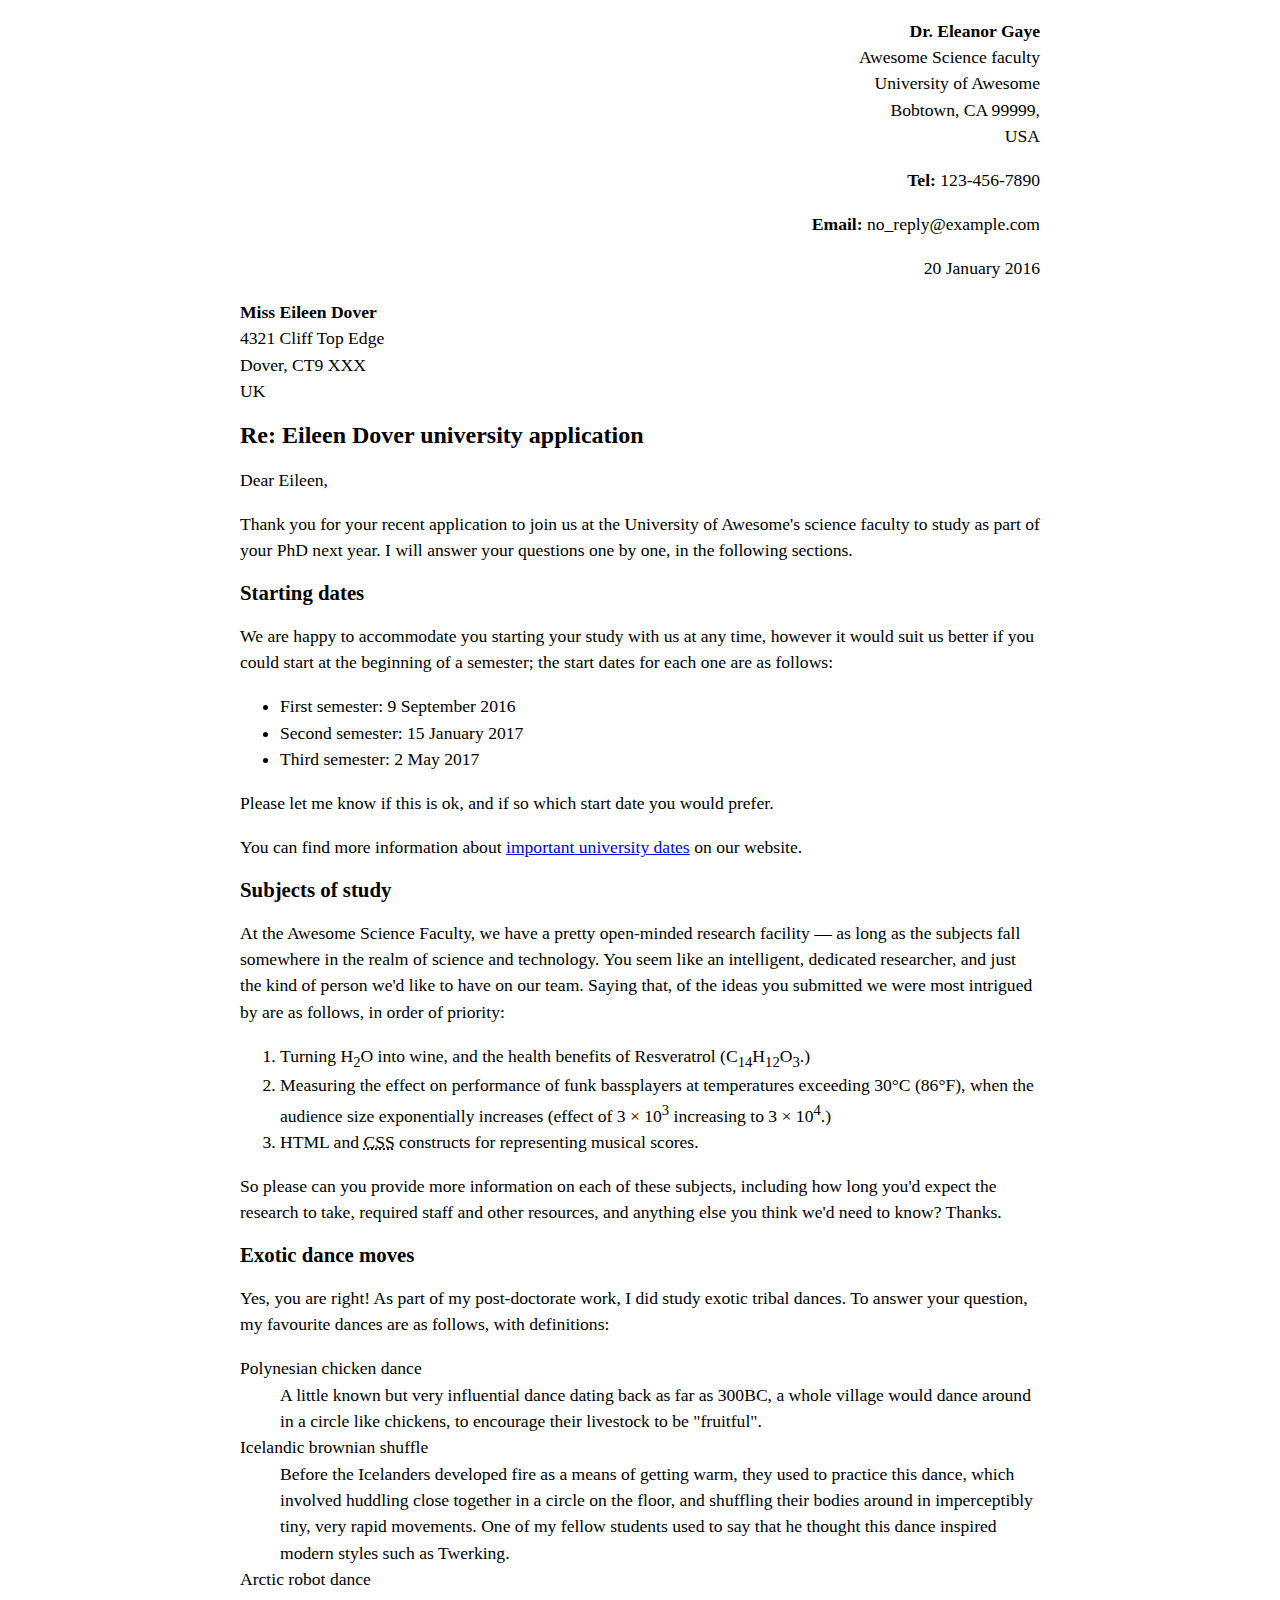
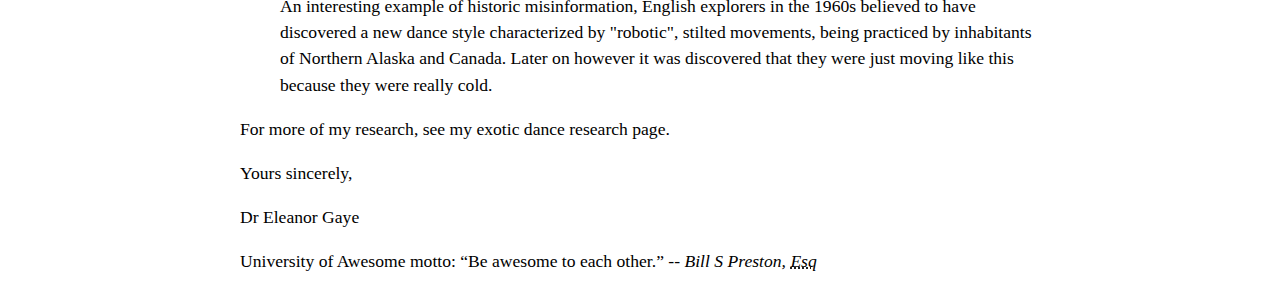
==== letter-markup/index.html @ bb92a76c "created subpage" ====
<!DOCTYPE html>
<html lang="en">
<head>
    <meta charset="UTF-8">
    <meta name="author" content="John Wick">
    <meta name="viewport" content="width=device-width, initial-scale=1.0">
    <title>Awesome science application correspondence</title>
    <style>
        html {
        font-size: 16px;
        }
        body {
        max-width: 800px;
        margin: 0 auto;
        }
        .sender-column {
        text-align: right;
        }
        h1 {
        font-size: 1.5rem;
        }
        h2 {
        font-size: 1.3rem;
        }
        p, ul, ol, dl, address {
        font-size: 1.1rem;
        }
        p, li, dd, dt, address {
        line-height: 1.5;
        }
        address {
        font-style: normal;
        margin: 1rem 0;
        }
        </style>
</head>
<body>
    <address class="sender-column">
        <p>
            <strong>Dr. Eleanor Gaye</strong><br>
            Awesome Science faculty<br>
            University of Awesome<br>
            Bobtown, CA 99999,<br>
            USA
        </p>
        <p><strong>Tel:</strong> 123-456-7890</p>
        <p><strong>Email:</strong> no_reply@example.com</p>
    </address>
    
    <p class="sender-column"><time datetime="2016-01-20">20 January 2016</time></p>
    
    <address>
        <p>
            <strong>Miss Eileen Dover</strong><br>
            4321 Cliff Top Edge<br>
            Dover, CT9 XXX<br>
            UK
        </p>
    </address>
    
    
   <h1> Re: Eileen Dover university application</h1>
    
    <p>Dear Eileen,</p>
    
    <p>Thank you for your recent application to join us at the University of Awesome's science faculty to study as part of your PhD next year. I will answer your questions one by one, in the following sections.</p>
    
    <h2>Starting dates</h2>
    
    <p>We are happy to accommodate you starting your study with us at any time, however it would suit us better if you could start at the beginning of a semester; the start dates for each one are as follows:</p>
    
    <ul>
        <li>First semester: <time datetime="2016-09-09">9 September 2016</time></li>
        <li>Second semester: 15 January 2017</li>
        <li>Third semester: 2 May 2017</li>
    </ul>
    
    <p>Please let me know if this is ok, and if so which start date you would prefer.</p>
    
    <p>You can find more information about <a href="http://example.com" title="University Academic Calendar">important university dates</a> on our website.</p>
    
    
    <h2>Subjects of study</h2>
    
    <p>At the Awesome Science Faculty, we have a pretty open-minded research facility — as long as the subjects fall somewhere in the realm of science and technology. You seem like an intelligent, dedicated researcher, and just the kind of person we'd like to have on our team. Saying that, of the ideas you submitted we were most intrigued by are as follows, in order of priority:</p>
    
    <ol>
        <li>Turning H<sub>2</sub>O into wine, and the health benefits of Resveratrol (C<sub>14</sub>H<sub>12</sub>O<sub>3</sub>.)</li>
        <li>Measuring the effect on performance of funk bassplayers at temperatures exceeding 30°C (86°F), when the audience size exponentially increases (effect of 3 × 10<sup>3</sup> increasing to 3 × 10<sup>4</sup>.)</li>
        <li>HTML and <abbr title="Cascading Style Sheets">CSS</abbr> constructs for representing musical scores.</li>
    </ol>
    
    <p>So please can you provide more information on each of these subjects, including how long you'd expect the research to take, required staff and other resources, and anything else you think we'd need to know? Thanks.</p>
    
    
    <h2>Exotic dance moves</h2>
    
   <p> Yes, you are right! As part of my post-doctorate work, I did study exotic tribal dances. To answer your question, my favourite dances are as follows, with definitions:</p>
    
   <dl>
        <dt>Polynesian chicken dance</dt>
        <dd>A little known but very influential dance dating back as far as 300BC, a whole village would dance around in a circle like chickens, to encourage their livestock to be "fruitful".</dd>
        <dt>Icelandic brownian shuffle</dt>
        <dd>Before the Icelanders developed fire as a means of getting warm, they used to practice this dance, which involved huddling close together in a circle on the floor, and shuffling their bodies around in imperceptibly tiny, very rapid movements. One of my fellow students used to say that he thought this dance inspired modern styles such as Twerking.</dd>
       <dt> Arctic robot dance</dt>
        <dd>An interesting example of historic misinformation, English explorers in the 1960s believed to have discovered a new dance style characterized by "robotic", stilted movements, being practiced by inhabitants of Northern Alaska and Canada. Later on however it was discovered that they were just moving like this because they were really cold.</dd>
   </dl>
    
   <p>For more of my research, see my exotic dance research page.</p> 
    
    <p>Yours sincerely,</p>
    <p>Dr Eleanor Gaye</p>
    
    <p>University of Awesome motto: <q>Be awesome to each other.</q> -- <cite>Bill S Preston, <abbr title="Esquire">Esq</abbr></cite></p>  
</body>
</html>
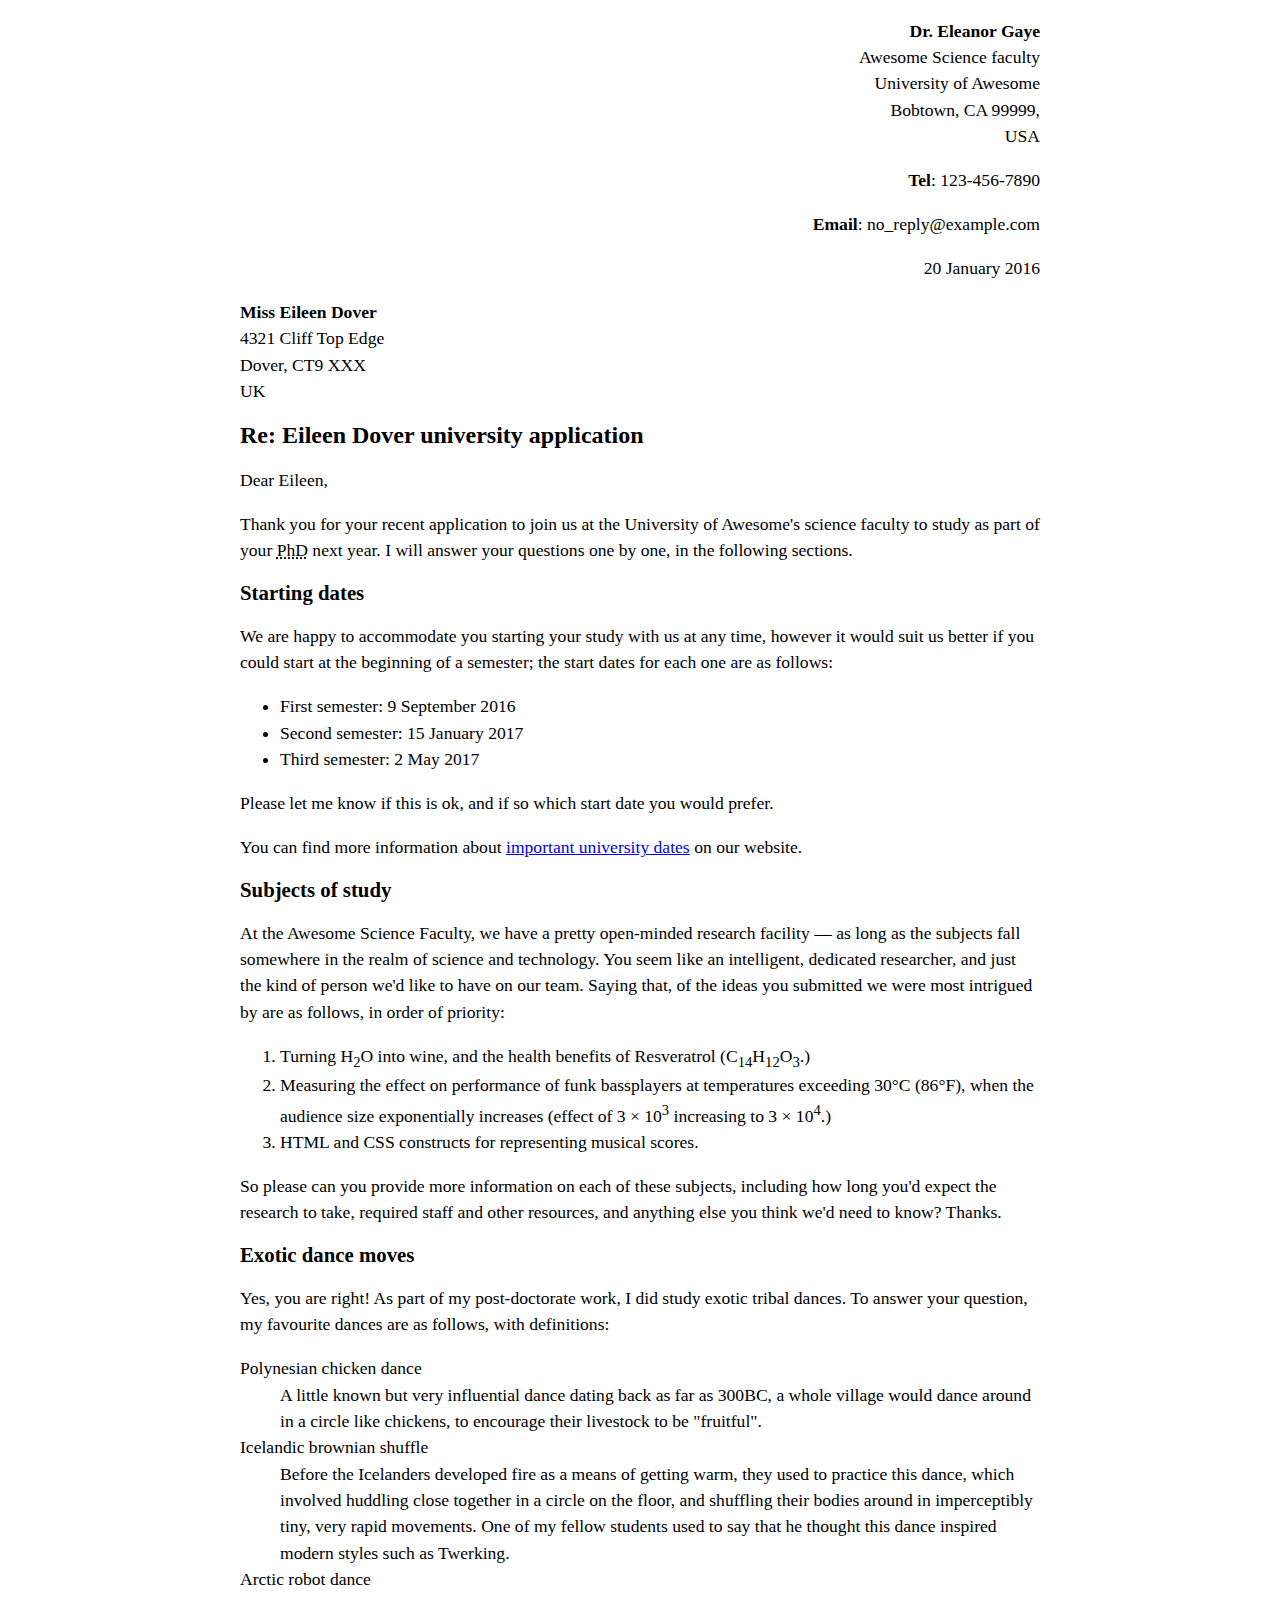
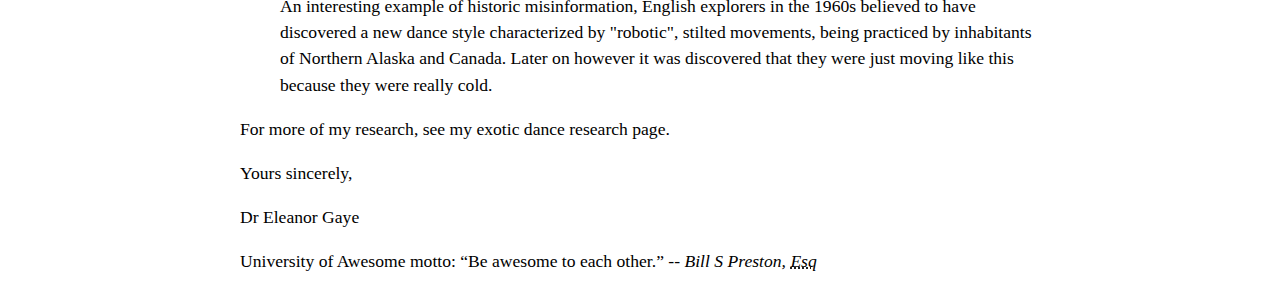
==== commit 1d83614e: "Update for fall" ====
--- a/letter-markup/index.html
+++ b/letter-markup/index.html
@@ -1,116 +1,116 @@
 <!DOCTYPE html>
 <html lang="en">
-<head>
-    <meta charset="UTF-8">
-    <meta name="author" content="John Wick">
-    <meta name="viewport" content="width=device-width, initial-scale=1.0">
-    <title>Awesome science application correspondence</title>
-    <style>
-        html {
-        font-size: 16px;
-        }
-        body {
-        max-width: 800px;
-        margin: 0 auto;
-        }
-        .sender-column {
-        text-align: right;
-        }
-        h1 {
-        font-size: 1.5rem;
-        }
-        h2 {
-        font-size: 1.3rem;
-        }
-        p, ul, ol, dl, address {
-        font-size: 1.1rem;
-        }
-        p, li, dd, dt, address {
-        line-height: 1.5;
-        }
-        address {
-        font-style: normal;
-        margin: 1rem 0;
-        }
-        </style>
-</head>
-<body>
-    <address class="sender-column">
-        <p>
-            <strong>Dr. Eleanor Gaye</strong><br>
-            Awesome Science faculty<br>
-            University of Awesome<br>
-            Bobtown, CA 99999,<br>
-            USA
-        </p>
-        <p><strong>Tel:</strong> 123-456-7890</p>
-        <p><strong>Email:</strong> no_reply@example.com</p>
-    </address>
-    
-    <p class="sender-column"><time datetime="2016-01-20">20 January 2016</time></p>
-    
-    <address>
-        <p>
-            <strong>Miss Eileen Dover</strong><br>
-            4321 Cliff Top Edge<br>
-            Dover, CT9 XXX<br>
-            UK
-        </p>
-    </address>
-    
-    
-   <h1> Re: Eileen Dover university application</h1>
-    
-    <p>Dear Eileen,</p>
-    
-    <p>Thank you for your recent application to join us at the University of Awesome's science faculty to study as part of your PhD next year. I will answer your questions one by one, in the following sections.</p>
-    
-    <h2>Starting dates</h2>
-    
-    <p>We are happy to accommodate you starting your study with us at any time, however it would suit us better if you could start at the beginning of a semester; the start dates for each one are as follows:</p>
-    
-    <ul>
-        <li>First semester: <time datetime="2016-09-09">9 September 2016</time></li>
-        <li>Second semester: 15 January 2017</li>
-        <li>Third semester: 2 May 2017</li>
-    </ul>
-    
-    <p>Please let me know if this is ok, and if so which start date you would prefer.</p>
-    
-    <p>You can find more information about <a href="http://example.com" title="University Academic Calendar">important university dates</a> on our website.</p>
-    
-    
-    <h2>Subjects of study</h2>
-    
-    <p>At the Awesome Science Faculty, we have a pretty open-minded research facility — as long as the subjects fall somewhere in the realm of science and technology. You seem like an intelligent, dedicated researcher, and just the kind of person we'd like to have on our team. Saying that, of the ideas you submitted we were most intrigued by are as follows, in order of priority:</p>
-    
-    <ol>
-        <li>Turning H<sub>2</sub>O into wine, and the health benefits of Resveratrol (C<sub>14</sub>H<sub>12</sub>O<sub>3</sub>.)</li>
-        <li>Measuring the effect on performance of funk bassplayers at temperatures exceeding 30°C (86°F), when the audience size exponentially increases (effect of 3 × 10<sup>3</sup> increasing to 3 × 10<sup>4</sup>.)</li>
-        <li>HTML and <abbr title="Cascading Style Sheets">CSS</abbr> constructs for representing musical scores.</li>
-    </ol>
-    
-    <p>So please can you provide more information on each of these subjects, including how long you'd expect the research to take, required staff and other resources, and anything else you think we'd need to know? Thanks.</p>
-    
-    
-    <h2>Exotic dance moves</h2>
-    
-   <p> Yes, you are right! As part of my post-doctorate work, I did study exotic tribal dances. To answer your question, my favourite dances are as follows, with definitions:</p>
-    
-   <dl>
-        <dt>Polynesian chicken dance</dt>
-        <dd>A little known but very influential dance dating back as far as 300BC, a whole village would dance around in a circle like chickens, to encourage their livestock to be "fruitful".</dd>
-        <dt>Icelandic brownian shuffle</dt>
-        <dd>Before the Icelanders developed fire as a means of getting warm, they used to practice this dance, which involved huddling close together in a circle on the floor, and shuffling their bodies around in imperceptibly tiny, very rapid movements. One of my fellow students used to say that he thought this dance inspired modern styles such as Twerking.</dd>
-       <dt> Arctic robot dance</dt>
-        <dd>An interesting example of historic misinformation, English explorers in the 1960s believed to have discovered a new dance style characterized by "robotic", stilted movements, being practiced by inhabitants of Northern Alaska and Canada. Later on however it was discovered that they were just moving like this because they were really cold.</dd>
-   </dl>
-    
-   <p>For more of my research, see my exotic dance research page.</p> 
-    
-    <p>Yours sincerely,</p>
-    <p>Dr Eleanor Gaye</p>
-    
-    <p>University of Awesome motto: <q>Be awesome to each other.</q> -- <cite>Bill S Preston, <abbr title="Esquire">Esq</abbr></cite></p>  
-</body>
+    <head>
+        <meta charset="utf-8">
+        <meta name="viewport" content="width=device-width, initial-scale=1.0">
+        <meta name="author" content="Arya Stark">
+        <title>Awesome science application correspondence</title>
+        <style>
+            html {
+            font-size: 16px;
+            }
+            body {
+            max-width: 800px;
+            margin: 0 auto;
+            }
+            .sender-column {
+            text-align: right;
+            }
+            h1 {
+            font-size: 1.5rem;
+            }
+            h2 {
+            font-size: 1.3rem;
+            }
+            p, ul, ol, dl, address {
+            font-size: 1.1rem;
+            }
+            p, li, dd, dt, address {
+            line-height: 1.5;
+            }
+            address {
+            font-style: normal;
+            margin: 1rem 0;
+            }
+            </style>
+    </head>
+    <body>
+        <address class="sender-column">
+           <p>
+                <strong>Dr. Eleanor Gaye</strong><br>
+                Awesome Science faculty<br>
+                University of Awesome<br>
+                Bobtown, CA 99999,<br>
+                USA
+           </p>
+            <p><strong>Tel</strong>: 123-456-7890<br></p>
+            <p><strong>Email</strong>: no_reply@example.com<br></p>
+        </address>
+            <p class="sender-column"><time datetime="2016-01-20">20 January 2016</time></p>
+        
+
+<address>
+    <p>
+        <strong>Miss Eileen Dover</strong><br>
+        4321 Cliff Top Edge<br>
+        Dover, CT9 XXX<br>
+        UK
+    </p>
+</address>
+
+
+<h1>Re: Eileen Dover university application</h1>
+
+<p>Dear Eileen,</p>
+
+<p>Thank you for your recent application to join us at the University of Awesome's science faculty to study as part of your <abbr title="Philosophy Doctorate">PhD</abbr> next year. I will answer your questions one by one, in the following sections.</p>
+
+<h2>Starting dates</h2>
+
+<p>We are happy to accommodate you starting your study with us at any time, however it would suit us better if you could start at the beginning of a semester; the start dates for each one are as follows:</p>
+
+<ul>
+    <li>First semester: <time datetime="2016-09-09">9 September 2016</time></li>
+    <li>Second semester: 15 January 2017</li>
+    <li>Third semester: 2 May 2017</li>
+</ul>
+
+<p>Please let me know if this is ok, and if so which start date you would prefer.</p>
+
+<p>You can find more information about <a href="http://example.com" title="Academic schedule">important university dates</a> on our website.</p>
+
+
+<h2>Subjects of study</h2>
+
+<p>At the Awesome Science Faculty, we have a pretty open-minded research facility — as long as the subjects fall somewhere in the realm of science and technology. You seem like an intelligent, dedicated researcher, and just the kind of person we'd like to have on our team. Saying that, of the ideas you submitted we were most intrigued by are as follows, in order of priority:</p>
+
+<ol>
+    <li>Turning H<sub>2</sub>O into wine, and the health benefits of Resveratrol (C<sub>14</sub>H<sub>12</sub>O<sub>3</sub>.)</li>
+    <li>Measuring the effect on performance of funk bassplayers at temperatures exceeding 30°C (86°F), when the audience size exponentially increases (effect of 3 × 10<sup>3</sup> increasing to 3 × 10<sup>4</sup>.)</li>
+    <li>HTML and CSS constructs for representing musical scores.</li>
+</ol>
+
+<p>So please can you provide more information on each of these subjects, including how long you'd expect the research to take, required staff and other resources, and anything else you think we'd need to know? Thanks.</p>
+
+
+<h2>Exotic dance moves</h2>
+
+<p>Yes, you are right! As part of my post-doctorate work, I did study exotic tribal dances. To answer your question, my favourite dances are as follows, with definitions:</p>
+
+<dl>
+    <dt>Polynesian chicken dance</dt>
+    <dd>A little known but very influential dance dating back as far as 300BC, a whole village would dance around in a circle like chickens, to encourage their livestock to be "fruitful".</dd>
+    <dt>Icelandic brownian shuffle</dt>
+    <dd>Before the Icelanders developed fire as a means of getting warm, they used to practice this dance, which involved huddling close together in a circle on the floor, and shuffling their bodies around in imperceptibly tiny, very rapid movements. One of my fellow students used to say that he thought this dance inspired modern styles such as Twerking.</dd>
+    <dt>Arctic robot dance</dt>
+    <dd>An interesting example of historic misinformation, English explorers in the 1960s believed to have discovered a new dance style characterized by "robotic", stilted movements, being practiced by inhabitants of Northern Alaska and Canada. Later on however it was discovered that they were just moving like this because they were really cold.</dd>
+</dl>
+
+<p>For more of my research, see my exotic dance research page.</p>
+
+<p>Yours sincerely,</p>
+<p>Dr Eleanor Gaye</p>
+
+<p>University of Awesome motto: <q>Be awesome to each other.</q> -- <cite>Bill S Preston, <abbr title="Esquire">Esq</abbr></cite></p>
+    </body>
 </html>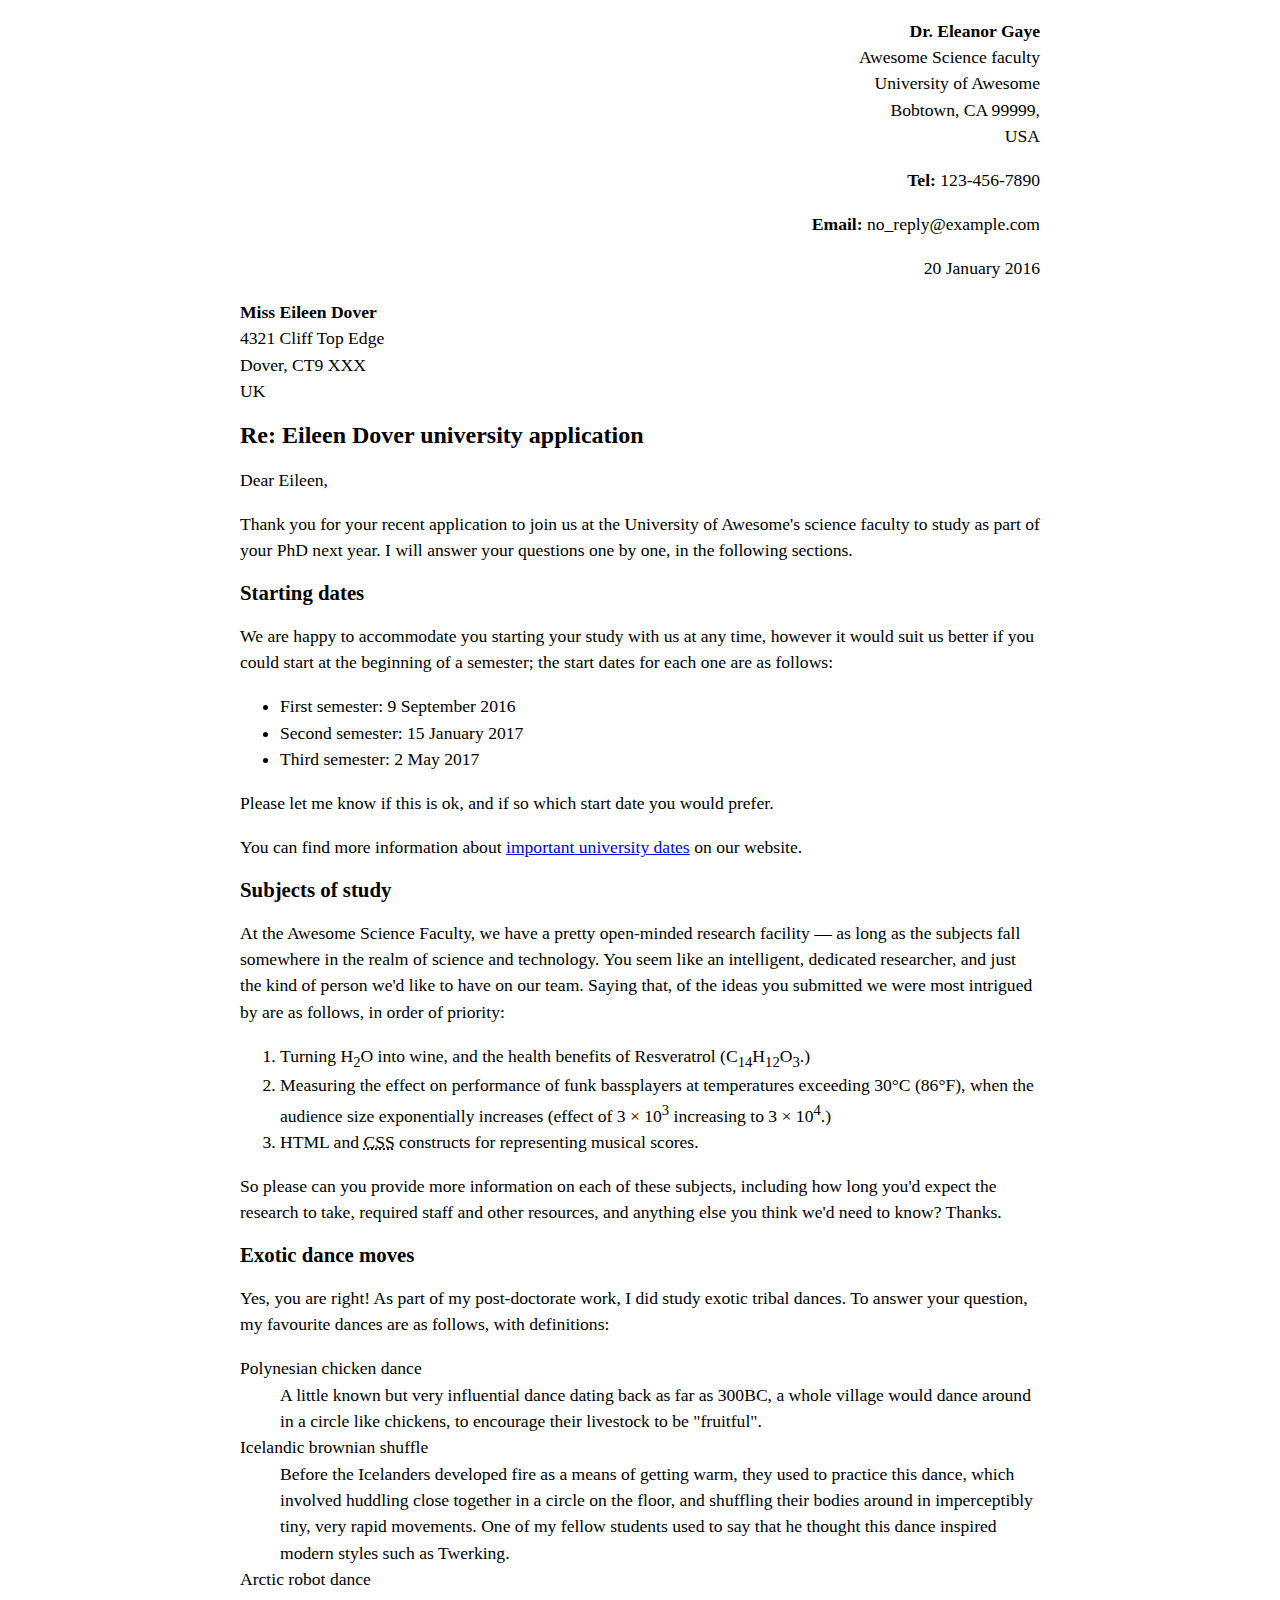
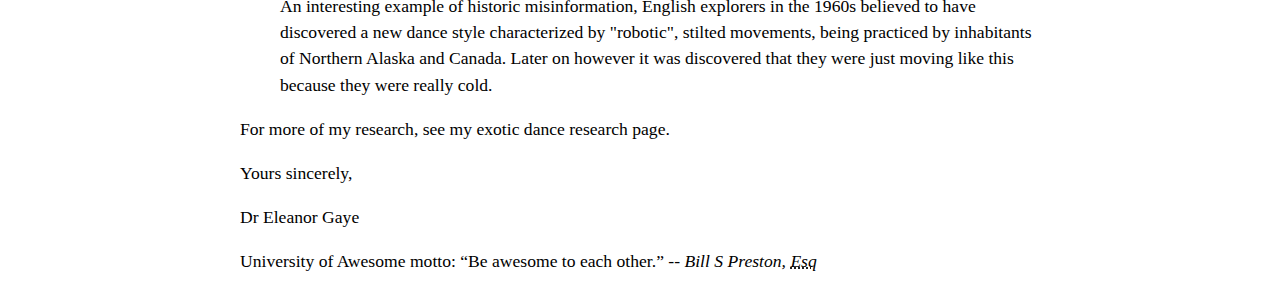
==== commit 21a488cd: "Merge branch 'main' of https://github.com/bjorgee/bjorgee.github.io" ====
--- a/letter-markup/index.html
+++ b/letter-markup/index.html
@@ -1,116 +1,116 @@
 <!DOCTYPE html>
 <html lang="en">
-    <head>
-        <meta charset="utf-8">
-        <meta name="viewport" content="width=device-width, initial-scale=1.0">
-        <meta name="author" content="Arya Stark">
-        <title>Awesome science application correspondence</title>
-        <style>
-            html {
-            font-size: 16px;
-            }
-            body {
-            max-width: 800px;
-            margin: 0 auto;
-            }
-            .sender-column {
-            text-align: right;
-            }
-            h1 {
-            font-size: 1.5rem;
-            }
-            h2 {
-            font-size: 1.3rem;
-            }
-            p, ul, ol, dl, address {
-            font-size: 1.1rem;
-            }
-            p, li, dd, dt, address {
-            line-height: 1.5;
-            }
-            address {
-            font-style: normal;
-            margin: 1rem 0;
-            }
-            </style>
-    </head>
-    <body>
-        <address class="sender-column">
-           <p>
-                <strong>Dr. Eleanor Gaye</strong><br>
-                Awesome Science faculty<br>
-                University of Awesome<br>
-                Bobtown, CA 99999,<br>
-                USA
-           </p>
-            <p><strong>Tel</strong>: 123-456-7890<br></p>
-            <p><strong>Email</strong>: no_reply@example.com<br></p>
-        </address>
-            <p class="sender-column"><time datetime="2016-01-20">20 January 2016</time></p>
-        
-
-<address>
-    <p>
-        <strong>Miss Eileen Dover</strong><br>
-        4321 Cliff Top Edge<br>
-        Dover, CT9 XXX<br>
-        UK
-    </p>
-</address>
-
-
-<h1>Re: Eileen Dover university application</h1>
-
-<p>Dear Eileen,</p>
-
-<p>Thank you for your recent application to join us at the University of Awesome's science faculty to study as part of your <abbr title="Philosophy Doctorate">PhD</abbr> next year. I will answer your questions one by one, in the following sections.</p>
-
-<h2>Starting dates</h2>
-
-<p>We are happy to accommodate you starting your study with us at any time, however it would suit us better if you could start at the beginning of a semester; the start dates for each one are as follows:</p>
-
-<ul>
-    <li>First semester: <time datetime="2016-09-09">9 September 2016</time></li>
-    <li>Second semester: 15 January 2017</li>
-    <li>Third semester: 2 May 2017</li>
-</ul>
-
-<p>Please let me know if this is ok, and if so which start date you would prefer.</p>
-
-<p>You can find more information about <a href="http://example.com" title="Academic schedule">important university dates</a> on our website.</p>
-
-
-<h2>Subjects of study</h2>
-
-<p>At the Awesome Science Faculty, we have a pretty open-minded research facility — as long as the subjects fall somewhere in the realm of science and technology. You seem like an intelligent, dedicated researcher, and just the kind of person we'd like to have on our team. Saying that, of the ideas you submitted we were most intrigued by are as follows, in order of priority:</p>
-
-<ol>
-    <li>Turning H<sub>2</sub>O into wine, and the health benefits of Resveratrol (C<sub>14</sub>H<sub>12</sub>O<sub>3</sub>.)</li>
-    <li>Measuring the effect on performance of funk bassplayers at temperatures exceeding 30°C (86°F), when the audience size exponentially increases (effect of 3 × 10<sup>3</sup> increasing to 3 × 10<sup>4</sup>.)</li>
-    <li>HTML and CSS constructs for representing musical scores.</li>
-</ol>
-
-<p>So please can you provide more information on each of these subjects, including how long you'd expect the research to take, required staff and other resources, and anything else you think we'd need to know? Thanks.</p>
-
-
-<h2>Exotic dance moves</h2>
-
-<p>Yes, you are right! As part of my post-doctorate work, I did study exotic tribal dances. To answer your question, my favourite dances are as follows, with definitions:</p>
-
-<dl>
-    <dt>Polynesian chicken dance</dt>
-    <dd>A little known but very influential dance dating back as far as 300BC, a whole village would dance around in a circle like chickens, to encourage their livestock to be "fruitful".</dd>
-    <dt>Icelandic brownian shuffle</dt>
-    <dd>Before the Icelanders developed fire as a means of getting warm, they used to practice this dance, which involved huddling close together in a circle on the floor, and shuffling their bodies around in imperceptibly tiny, very rapid movements. One of my fellow students used to say that he thought this dance inspired modern styles such as Twerking.</dd>
-    <dt>Arctic robot dance</dt>
-    <dd>An interesting example of historic misinformation, English explorers in the 1960s believed to have discovered a new dance style characterized by "robotic", stilted movements, being practiced by inhabitants of Northern Alaska and Canada. Later on however it was discovered that they were just moving like this because they were really cold.</dd>
-</dl>
-
-<p>For more of my research, see my exotic dance research page.</p>
-
-<p>Yours sincerely,</p>
-<p>Dr Eleanor Gaye</p>
-
-<p>University of Awesome motto: <q>Be awesome to each other.</q> -- <cite>Bill S Preston, <abbr title="Esquire">Esq</abbr></cite></p>
-    </body>
+<head>
+    <meta charset="UTF-8">
+    <meta name="author" content="John Wick">
+    <meta name="viewport" content="width=device-width, initial-scale=1.0">
+    <title>Awesome science application correspondence</title>
+    <style>
+        html {
+        font-size: 16px;
+        }
+        body {
+        max-width: 800px;
+        margin: 0 auto;
+        }
+        .sender-column {
+        text-align: right;
+        }
+        h1 {
+        font-size: 1.5rem;
+        }
+        h2 {
+        font-size: 1.3rem;
+        }
+        p, ul, ol, dl, address {
+        font-size: 1.1rem;
+        }
+        p, li, dd, dt, address {
+        line-height: 1.5;
+        }
+        address {
+        font-style: normal;
+        margin: 1rem 0;
+        }
+        </style>
+</head>
+<body>
+    <address class="sender-column">
+        <p>
+            <strong>Dr. Eleanor Gaye</strong><br>
+            Awesome Science faculty<br>
+            University of Awesome<br>
+            Bobtown, CA 99999,<br>
+            USA
+        </p>
+        <p><strong>Tel:</strong> 123-456-7890</p>
+        <p><strong>Email:</strong> no_reply@example.com</p>
+    </address>
+    
+    <p class="sender-column"><time datetime="2016-01-20">20 January 2016</time></p>
+    
+    <address>
+        <p>
+            <strong>Miss Eileen Dover</strong><br>
+            4321 Cliff Top Edge<br>
+            Dover, CT9 XXX<br>
+            UK
+        </p>
+    </address>
+    
+    
+   <h1> Re: Eileen Dover university application</h1>
+    
+    <p>Dear Eileen,</p>
+    
+    <p>Thank you for your recent application to join us at the University of Awesome's science faculty to study as part of your PhD next year. I will answer your questions one by one, in the following sections.</p>
+    
+    <h2>Starting dates</h2>
+    
+    <p>We are happy to accommodate you starting your study with us at any time, however it would suit us better if you could start at the beginning of a semester; the start dates for each one are as follows:</p>
+    
+    <ul>
+        <li>First semester: <time datetime="2016-09-09">9 September 2016</time></li>
+        <li>Second semester: 15 January 2017</li>
+        <li>Third semester: 2 May 2017</li>
+    </ul>
+    
+    <p>Please let me know if this is ok, and if so which start date you would prefer.</p>
+    
+    <p>You can find more information about <a href="http://example.com" title="University Academic Calendar">important university dates</a> on our website.</p>
+    
+    
+    <h2>Subjects of study</h2>
+    
+    <p>At the Awesome Science Faculty, we have a pretty open-minded research facility — as long as the subjects fall somewhere in the realm of science and technology. You seem like an intelligent, dedicated researcher, and just the kind of person we'd like to have on our team. Saying that, of the ideas you submitted we were most intrigued by are as follows, in order of priority:</p>
+    
+    <ol>
+        <li>Turning H<sub>2</sub>O into wine, and the health benefits of Resveratrol (C<sub>14</sub>H<sub>12</sub>O<sub>3</sub>.)</li>
+        <li>Measuring the effect on performance of funk bassplayers at temperatures exceeding 30°C (86°F), when the audience size exponentially increases (effect of 3 × 10<sup>3</sup> increasing to 3 × 10<sup>4</sup>.)</li>
+        <li>HTML and <abbr title="Cascading Style Sheets">CSS</abbr> constructs for representing musical scores.</li>
+    </ol>
+    
+    <p>So please can you provide more information on each of these subjects, including how long you'd expect the research to take, required staff and other resources, and anything else you think we'd need to know? Thanks.</p>
+    
+    
+    <h2>Exotic dance moves</h2>
+    
+   <p> Yes, you are right! As part of my post-doctorate work, I did study exotic tribal dances. To answer your question, my favourite dances are as follows, with definitions:</p>
+    
+   <dl>
+        <dt>Polynesian chicken dance</dt>
+        <dd>A little known but very influential dance dating back as far as 300BC, a whole village would dance around in a circle like chickens, to encourage their livestock to be "fruitful".</dd>
+        <dt>Icelandic brownian shuffle</dt>
+        <dd>Before the Icelanders developed fire as a means of getting warm, they used to practice this dance, which involved huddling close together in a circle on the floor, and shuffling their bodies around in imperceptibly tiny, very rapid movements. One of my fellow students used to say that he thought this dance inspired modern styles such as Twerking.</dd>
+       <dt> Arctic robot dance</dt>
+        <dd>An interesting example of historic misinformation, English explorers in the 1960s believed to have discovered a new dance style characterized by "robotic", stilted movements, being practiced by inhabitants of Northern Alaska and Canada. Later on however it was discovered that they were just moving like this because they were really cold.</dd>
+   </dl>
+    
+   <p>For more of my research, see my exotic dance research page.</p> 
+    
+    <p>Yours sincerely,</p>
+    <p>Dr Eleanor Gaye</p>
+    
+    <p>University of Awesome motto: <q>Be awesome to each other.</q> -- <cite>Bill S Preston, <abbr title="Esquire">Esq</abbr></cite></p>  
+</body>
 </html>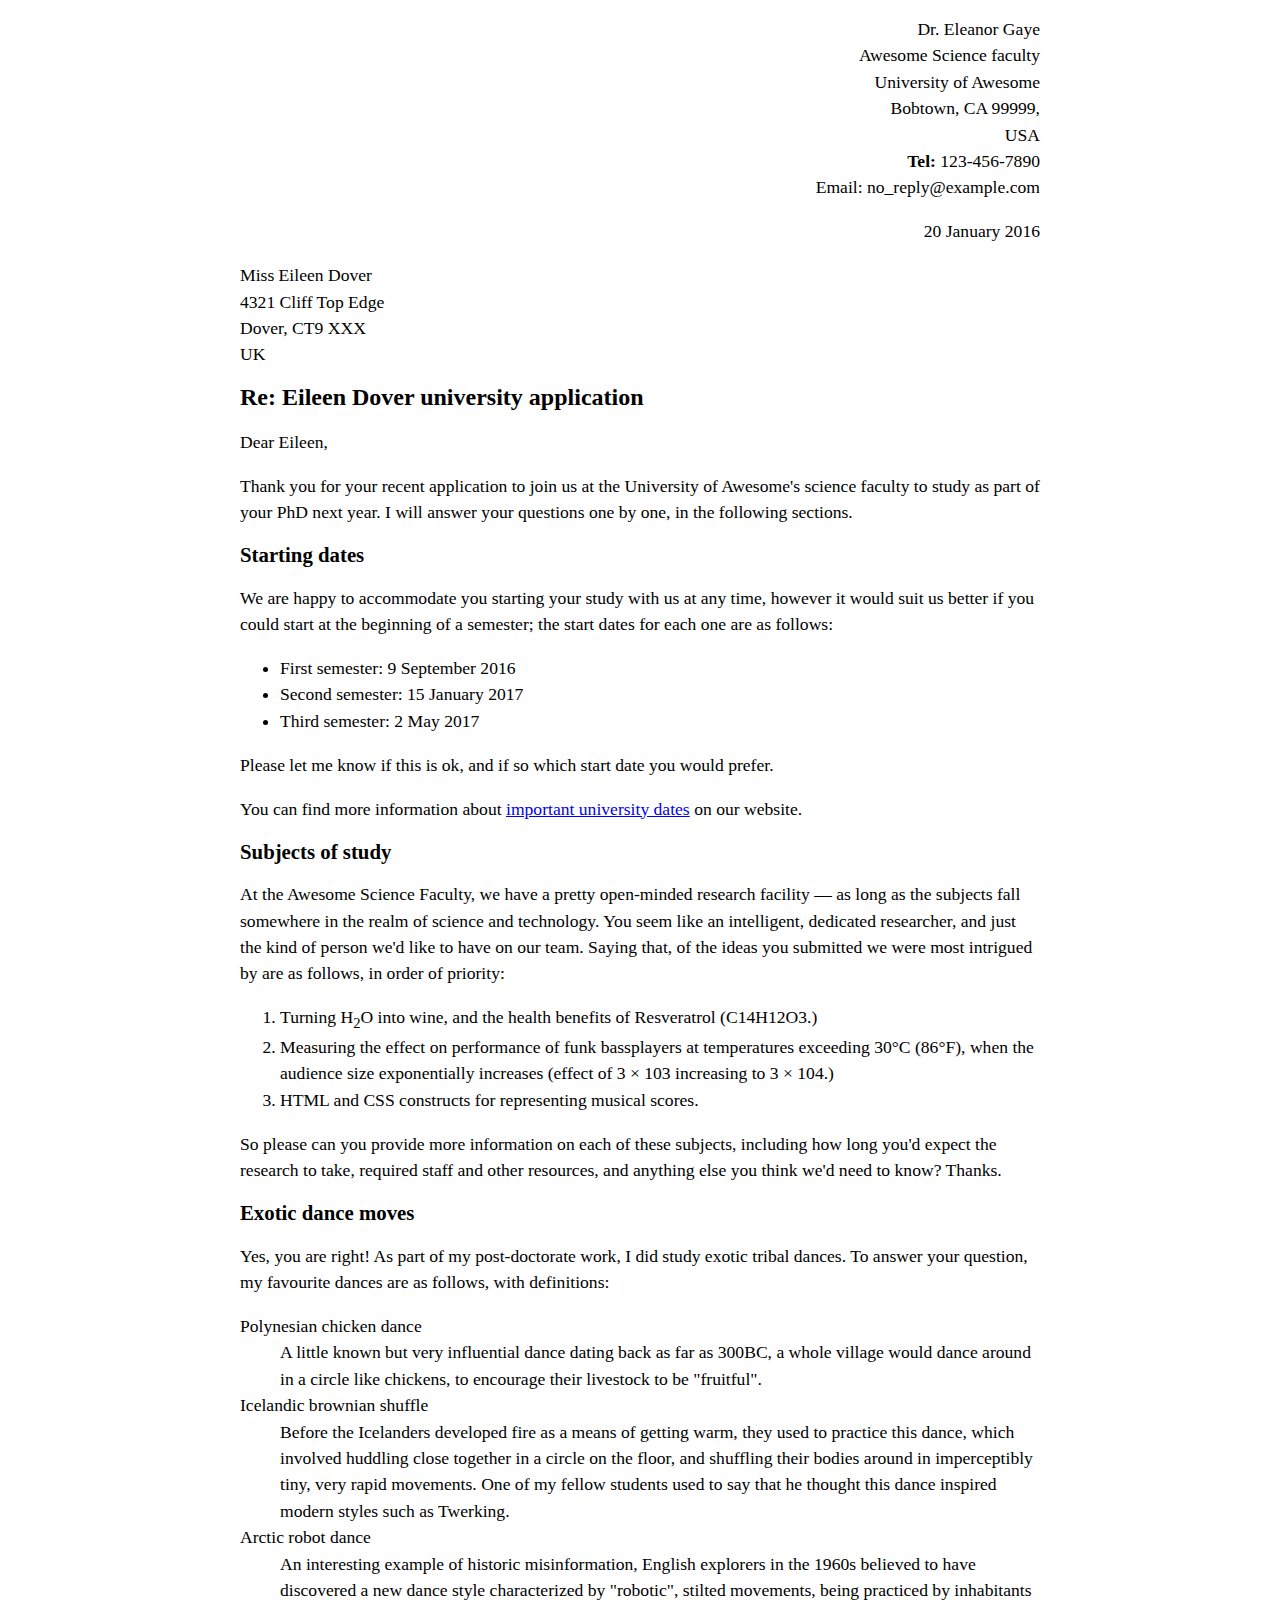
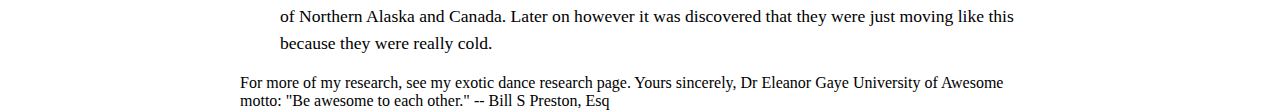
==== commit f43c4597: "Partial update of letter markup" ====
--- a/letter-markup/index.html
+++ b/letter-markup/index.html
@@ -1,116 +1,135 @@
 <!DOCTYPE html>
 <html lang="en">
+
 <head>
     <meta charset="UTF-8">
-    <meta name="author" content="John Wick">
     <meta name="viewport" content="width=device-width, initial-scale=1.0">
+    <meta name="author" content="Becky Sharp">
     <title>Awesome science application correspondence</title>
     <style>
         html {
-        font-size: 16px;
+            font-size: 16px;
         }
+
         body {
-        max-width: 800px;
-        margin: 0 auto;
+            max-width: 800px;
+            margin: 0 auto;
         }
+
         .sender-column {
-        text-align: right;
+            text-align: right;
         }
+
         h1 {
-        font-size: 1.5rem;
+            font-size: 1.5rem;
         }
+
         h2 {
-        font-size: 1.3rem;
+            font-size: 1.3rem;
         }
-        p, ul, ol, dl, address {
-        font-size: 1.1rem;
+
+        p,
+        ul,
+        ol,
+        dl,
+        address {
+            font-size: 1.1rem;
         }
-        p, li, dd, dt, address {
-        line-height: 1.5;
+
+        p,
+        li,
+        dd,
+        dt,
+        address {
+            line-height: 1.5;
         }
+
         address {
-        font-style: normal;
-        margin: 1rem 0;
+            font-style: normal;
+            margin: 1rem 0;
         }
-        </style>
-</head>
+    </style>
+    </head>
+
 <body>
-    <address class="sender-column">
-        <p>
-            <strong>Dr. Eleanor Gaye</strong><br>
-            Awesome Science faculty<br>
-            University of Awesome<br>
-            Bobtown, CA 99999,<br>
-            USA
-        </p>
-        <p><strong>Tel:</strong> 123-456-7890</p>
-        <p><strong>Email:</strong> no_reply@example.com</p>
-    </address>
-    
-    <p class="sender-column"><time datetime="2016-01-20">20 January 2016</time></p>
-    
-    <address>
-        <p>
-            <strong>Miss Eileen Dover</strong><br>
-            4321 Cliff Top Edge<br>
-            Dover, CT9 XXX<br>
-            UK
-        </p>
-    </address>
-    
-    
-   <h1> Re: Eileen Dover university application</h1>
-    
-    <p>Dear Eileen,</p>
-    
-    <p>Thank you for your recent application to join us at the University of Awesome's science faculty to study as part of your PhD next year. I will answer your questions one by one, in the following sections.</p>
-    
-    <h2>Starting dates</h2>
-    
-    <p>We are happy to accommodate you starting your study with us at any time, however it would suit us better if you could start at the beginning of a semester; the start dates for each one are as follows:</p>
-    
-    <ul>
-        <li>First semester: <time datetime="2016-09-09">9 September 2016</time></li>
-        <li>Second semester: 15 January 2017</li>
-        <li>Third semester: 2 May 2017</li>
-    </ul>
-    
-    <p>Please let me know if this is ok, and if so which start date you would prefer.</p>
-    
-    <p>You can find more information about <a href="http://example.com" title="University Academic Calendar">important university dates</a> on our website.</p>
-    
-    
-    <h2>Subjects of study</h2>
-    
-    <p>At the Awesome Science Faculty, we have a pretty open-minded research facility — as long as the subjects fall somewhere in the realm of science and technology. You seem like an intelligent, dedicated researcher, and just the kind of person we'd like to have on our team. Saying that, of the ideas you submitted we were most intrigued by are as follows, in order of priority:</p>
-    
-    <ol>
-        <li>Turning H<sub>2</sub>O into wine, and the health benefits of Resveratrol (C<sub>14</sub>H<sub>12</sub>O<sub>3</sub>.)</li>
-        <li>Measuring the effect on performance of funk bassplayers at temperatures exceeding 30°C (86°F), when the audience size exponentially increases (effect of 3 × 10<sup>3</sup> increasing to 3 × 10<sup>4</sup>.)</li>
-        <li>HTML and <abbr title="Cascading Style Sheets">CSS</abbr> constructs for representing musical scores.</li>
-    </ol>
-    
-    <p>So please can you provide more information on each of these subjects, including how long you'd expect the research to take, required staff and other resources, and anything else you think we'd need to know? Thanks.</p>
-    
-    
-    <h2>Exotic dance moves</h2>
-    
-   <p> Yes, you are right! As part of my post-doctorate work, I did study exotic tribal dances. To answer your question, my favourite dances are as follows, with definitions:</p>
-    
-   <dl>
-        <dt>Polynesian chicken dance</dt>
-        <dd>A little known but very influential dance dating back as far as 300BC, a whole village would dance around in a circle like chickens, to encourage their livestock to be "fruitful".</dd>
-        <dt>Icelandic brownian shuffle</dt>
-        <dd>Before the Icelanders developed fire as a means of getting warm, they used to practice this dance, which involved huddling close together in a circle on the floor, and shuffling their bodies around in imperceptibly tiny, very rapid movements. One of my fellow students used to say that he thought this dance inspired modern styles such as Twerking.</dd>
-       <dt> Arctic robot dance</dt>
-        <dd>An interesting example of historic misinformation, English explorers in the 1960s believed to have discovered a new dance style characterized by "robotic", stilted movements, being practiced by inhabitants of Northern Alaska and Canada. Later on however it was discovered that they were just moving like this because they were really cold.</dd>
-   </dl>
-    
-   <p>For more of my research, see my exotic dance research page.</p> 
-    
-    <p>Yours sincerely,</p>
-    <p>Dr Eleanor Gaye</p>
-    
-    <p>University of Awesome motto: <q>Be awesome to each other.</q> -- <cite>Bill S Preston, <abbr title="Esquire">Esq</abbr></cite></p>  
+
+<address class="sender-column">
+Dr. Eleanor Gaye<br>
+Awesome Science faculty<br>
+University of Awesome<br>
+Bobtown, CA 99999,<br>
+USA<br>
+<strong>Tel:</strong> 123-456-7890<br>
+Email: no_reply@example.com
+</address>
+
+<p class="sender-column"><time class="sender-column" datetime="2016-01-20">20 January 2016</time></p>
+
+<address>
+Miss Eileen Dover<br>
+4321 Cliff Top Edge<br>
+Dover, CT9 XXX<br>
+UK
+</address>
+
+
+<h1>Re: Eileen Dover university application</h1>
+
+<p>Dear Eileen,</p>
+
+<p>Thank you for your recent application to join us at the University of Awesome's science faculty to study as part of your PhD next year. I will answer your questions one by one, in the following sections.</p>
+
+<h2>Starting dates</h2>
+
+<p>We are happy to accommodate you starting your study with us at any time, however it would suit us better if you could start at the beginning of a semester; the start dates for each one are as follows:</p>
+
+<ul>
+<li>First semester: 9 September 2016</li>
+<li>Second semester: 15 January 2017</li>
+<li>Third semester: 2 May 2017</li>
+</ul>
+
+<p>Please let me know if this is ok, and if so which start date you would prefer.</p>
+
+<p>You can find more information about <a href="http://example.com">important university dates</a> on our website.</p>
+
+
+<h2>Subjects of study</h2>
+
+<p>At the Awesome Science Faculty, we have a pretty open-minded research facility — as long as the subjects fall somewhere in the realm of science and technology. You seem like an intelligent, dedicated researcher, and just the kind of person we'd like to have on our team. Saying that, of the ideas you submitted we were most intrigued by are as follows, in order of priority:</p>
+
+<ol>
+
+<li>Turning H<sub>2</sub>O into wine, and the health benefits of Resveratrol (C14H12O3.)</li>
+<li>Measuring the effect on performance of funk bassplayers at temperatures exceeding 30°C (86°F), when the audience size exponentially increases (effect of 3 × 103 increasing to 3 × 104.)</li>
+<li>HTML and CSS constructs for representing musical scores.</li>
+
+</ol>
+
+<p>So please can you provide more information on each of these subjects, including how long you'd expect the research to take, required staff and other resources, and anything else you think we'd need to know? Thanks.</p>
+
+
+<h2>Exotic dance moves</h2>
+
+<p>Yes, you are right! As part of my post-doctorate work, I did study exotic tribal dances. To answer your question, my favourite dances are as follows, with definitions:</p>
+<dl>
+
+<dt>Polynesian chicken dance</dt>
+<dd>A little known but very influential dance dating back as far as 300BC, a whole village would dance around in a circle like chickens, to encourage their livestock to be "fruitful".</dd>
+<dt>Icelandic brownian shuffle</dt>
+<dd>Before the Icelanders developed fire as a means of getting warm, they used to practice this dance, which involved huddling close together in a circle on the floor, and shuffling their bodies around in imperceptibly tiny, very rapid movements. One of my fellow students used to say that he thought this dance inspired modern styles such as Twerking.</dd>
+<dt>Arctic robot dance</dt>
+<dd>An interesting example of historic misinformation, English explorers in the 1960s believed to have discovered a new dance style characterized by "robotic", stilted movements, being practiced by inhabitants of Northern Alaska and Canada. Later on however it was discovered that they were just moving like this because they were really cold.</dd>
+
+</dl>
+
+For more of my research, see my exotic dance research page.
+
+Yours sincerely,
+Dr Eleanor Gaye
+
+University of Awesome motto: "Be awesome to each other." -- Bill S Preston, Esq
+
 </body>
+
 </html>